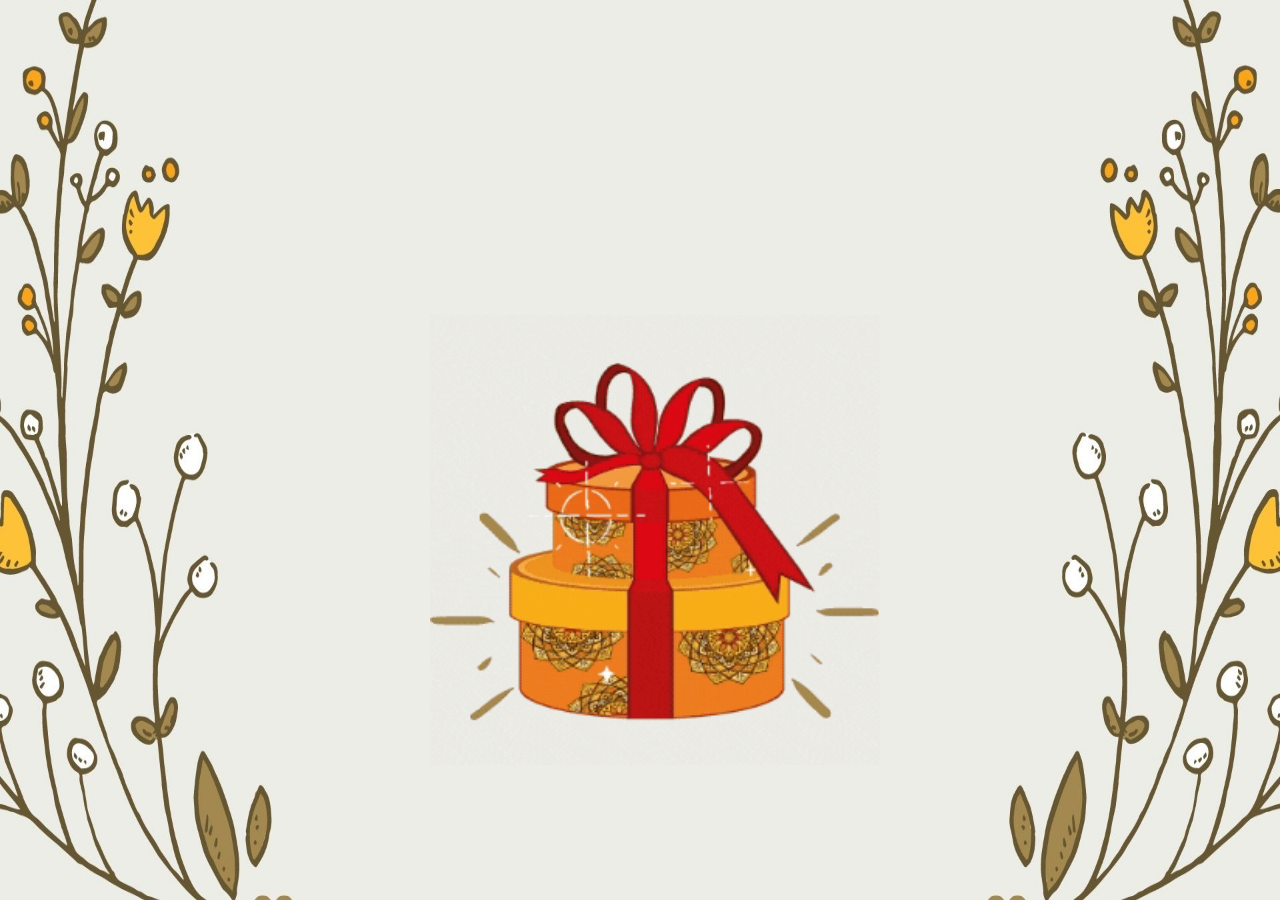
==== index.html @ d14314d8 "Add files via upload" ====
<html lang="en">
  <head>
    <!-- Required meta tags -->
    <meta charset="utf-8">
    <meta name="viewport" content="width=device-width, initial-scale=1, shrink-to-fit=no">
    <!-- Bootstrap CSS -->
    <link rel="stylesheet" href="https://stackpath.bootstrapcdn.com/bootstrap/4.5.2/css/bootstrap.min.css" integrity="sha384-JcKb8q3iqJ61gNV9KGb8thSsNjpSL0n8PARn9HuZOnIxN0hoP+VmmDGMN5t9UJ0Z" crossorigin="anonymous">
    <link rel="stylesheet" href="css/estilo.css">
    <link rel="icon" type="icon/png" href="resources/logo.png">

    <title>Regalo BB</title>
  </head>
  <body >
    <section class="container-fluid contenedorP" id="contenedorP" align="center">
        <div class="row justify-content-center">
            <div class="col-12">
                <div class="jumbotron text-white text-justify todo" id="todo">
                  <h1 class="card-title titulo">¡Has ganado un regalo !</h1>
                  <br><br>
                  <div align="center">
                    <form>
                      <button type="submit" class="btn btnR" href="#" role="button" onclick="regalo()">
                        <div class="contenedorIma">
                          <img class="le" img src="resources/regaloA.gif" width="450" height="450" />
                          <img class="top" img src="resources/regaloC.gif" width="450" height="450" />
                        </div>
                      </button>
                    </form>
                  </div>
                </div>
            </div>
        </div>
    </section>
    <section class="container-fluid" id="contenedor0" style="color: white;">
      <div class="row">
        <div class="col-12">
          <div class="row">
            <div class="col-12 banner">
              <img src="resources/banner.png" class="banner1">
            </div>
            <div class="col-12 menu" align="center">
              <nav class="navbar navbar-expand-lg">
                <a class="navbar-brand"  href="html/index2.html">Inicio</a>
                <button id="booto" class="navbar-toggler" type="button" data-toggle="collapse" data-target="#navbarSupportedContent" aria-controls="navbarSupportedContent" aria-expanded="false" aria-label="Toggle navigation"><span class="navbar-toggler-icon"></span></button>
                  <div class="collapse navbar-collapse" id="navbarSupportedContent">
                    <ul class="navbar-nav mr-auto">
                      <li class="nav-item active">
                        <a class="nav-link" data-toggle="tooltip" data-placement="top" data-html="true" title="<em>Historia de nosotros</em>" href="html/historia.html">Historia<span class="sr-only">(current)</span></a>
                      </li>
                      <<li class="nav-item active">
                        <a class="nav-link" data-toggle="tooltip" data-placement="top" data-html="true" title="<em>Algunas fotos de nosotros</em>" href="html/Galeria.html">Galería de fotos<span class="sr-only">(current)</span></a>
                      </li>
                      <li class="nav-item active">
                        <a class="nav-link" data-toggle="tooltip" data-placement="top" data-html="true" title="<em>Canciones que me hacen pensar en ti</em>" href="Canciones.html">Canciones dedicadas<span class="sr-only">(current)</span></a>
                      </li>
                      <li class="nav-item active">
                        <a class="nav-link" data-toggle="tooltip" data-placement="top" data-html="true" title="<em>Lo que amo de ti</em>" href="html/Cosas.html">Cosas que amo de ti<span class="sr-only">(current)</span></a>
                      </li>
                      <li class="nav-item active">
                        <a class="nav-link" data-toggle="tooltip" data-placement="top" data-html="true" title="<em>Carta final</em>" href="html/Carta.html">Dedicatoria<span class="sr-only">(current)</span></a>
                      </li>
                    </ul>
                    <form class="form-inline my-2 my-lg-0">
                      <input class="form-control mr-sm-2" type="search" placeholder="Buscar..." aria-label="Search" >
                      <button class="btn btn-outline-warning  my-3 my-sm-0" type="submit">Buscar</button>
                    </form>
                  </div>
              </nav>
            </div>
          </div>
        </div>
      </div>
      <div class="row">
        <div class="col-12 Carru">
          <div id="carouselExampleControls" class="carousel slide" data-ride="carousel">
            <div class="carousel-inner">
              <div class="carousel-item active">
                <img src="resources/a1.png" class="d-block w-100" alt="...">
              </div>
              <div class="carousel-item">
                <img src="resources/a2.png" class="d-block w-100" alt="...">
              </div>
              <div class="carousel-item">
                <img src="resources/a3.png" class="d-block w-100" alt="...">
              </div>
            </div>
            <a class="carousel-control-prev" href="#carouselExampleControls" role="button" data-slide="prev">
              <span class="carousel-control-prev-icon" aria-hidden="true"></span>
              <span class="sr-only">Previous</span>
            </a>
            <a class="carousel-control-next" href="#carouselExampleControls" role="button" data-slide="next">
              <span class="carousel-control-next-icon" aria-hidden="true"></span>
              <span class="sr-only">Next</span>
            </a>
          </div>
        </div>
        <div class="col-12 cardSec">
          <div class="card">
            <div class="card-body" align="center">
              <h1 class="card-title ">Página de aniversario</h1>
                <p class="card-text">En esta simple página podras encontrar cosas relacionadas a nuestra relación, fotos, canciones, entre otras cosas.Toda esta página fue hecha desde 0 por Gabriela Méndez eso incluye a las imagenes espero que lo disfrutes.</p>
            </div>
            <div align="center">
              <img src="resources/regalos.png"  alt="...">
            </div>
          </div>
        </div>
      </div>
    </section> 
    <!-- jQuery first, then Popper.js, then Bootstrap JS -->
    <script src="https://code.jquery.com/jquery-3.5.1.slim.min.js" integrity="sha384-DfXdz2htPH0lsSSs5nCTpuj/zy4C+OGpamoFVy38MVBnE+IbbVYUew+OrCXaRkfj" crossorigin="anonymous"></script>
    <script src="https://cdn.jsdelivr.net/npm/popper.js@1.16.1/dist/umd/popper.min.js" integrity="sha384-9/reFTGAW83EW2RDu2S0VKaIzap3H66lZH81PoYlFhbGU+6BZp6G7niu735Sk7lN" crossorigin="anonymous"></script>
    <script src="https://stackpath.bootstrapcdn.com/bootstrap/4.5.2/js/bootstrap.min.js" integrity="sha384-B4gt1jrGC7Jh4AgTPSdUtOBvfO8shuf57BaghqFfPlYxofvL8/KUEfYiJOMMV+rV" crossorigin="anonymous"></script>
    <script src="js/main.js"></script>
          <script>
                $(function () {
          $('[data-toggle="tooltip"]').tooltip()
        })
      </script>
  </body>
</html>
---- css/estilo.css ----
*{
	padding: 0px;
    margin: 0px;
}

body{
    height: 100vh;
}

p{
    text-align: justify;
}

.banner{
    padding: 0px;
}

.banner1{
    width: 100%;
    height: auto;
}

#cosas_c{
    margin-right: 0px;
    padding-right: 0px;
}

.menu{
    background-color:#F6DE7E;
    width: 100%;
    height: auto;
}

.menu nav{
    width: 100%;
    height: auto;
    margin: 3px auto;
    padding: 3px;
    /*diseño flex*/
    display: flex;
    flex-direction: row;
    flex-wrap: wrap;
    justify-content: space-between;
}

.menu nav .navbar-nav a{
    background: transparent;

    color: black;
    text-decoration: none;
    font-size: 17px;
    margin: 5px;
    font-family: Cambria;
    font-weight: bold;
}

.menu nav .navbar-brand{
    font-family: Cambria;
    color: black;
    font-weight: bold;
    font-size: 23px;
}

.menu nav a:hover{
    -webkit-animation: hover 1200ms linear 2 alternate;
    animation: hover 1200ms linear 2 alternate;
    color: white;
}

.menu nav #d1:hover{
    -webkit-animation: hover 1200ms linear 2 alternate;
    animation: hover 1200ms linear 2 alternate;
    color: #FFBD59;
}

.menu nav a:active {
    color: white; 
}

#booto{
    background-color: white;
}

.contenedorP{
    height: 100%;
    background-image: url(../resources/fondo.jpg); 
    background-size: 100% 105%;
}

.todo{
    height: 100vh;
    margin: 0px;
    background-color: transparent;

    display: flex;
    flex-direction: column;
    align-items: center;
    justify-content: center;
}

form{
    display: flex;
    flex-direction: column;
    align-items: center;
    justify-content: center;
}

.h1class{
    font-weight: lighter;
}

.form-control:focus{
    box-shadow: 0 0 0 0.2rem rgba(0, 123, 255, 0);
}

input:valid{
    border: 2.5px solid #ffc107;
}

.desaparecer{
    display: none;
}

.card1{
    height: 100vh;
    display: flex;
    flex-direction: column;
    align-items: center;
    justify-content: space-around;
}

.cardbody{
    display: flex;
    flex-direction: column;
    align-items: center;
    justify-content: space-evenly;
}

.Carru{
    padding: 0px;
    text-align: justify;
}


.cardSec{
    background-color: #F3F3F3;
    border: 0px;
    color: black;
    font-family: Cambria;
}

.cardSec .card{
    background-color: transparent;
    border: 0px;
}

.cardSec h1{
    color: black;
    font-family: Cambria;
    font-size: 38px;
    font-weight: bold;
}

.cardSec p{
    color: black;
    font-family: Cambria;
    text-align: justify;
    font-size: 20px;
}

.contenedorIma {
  position: relative;
  height: 360px;
  width: 360px;
  margin: auto;
  float: left;
}

.contenedorIma img {
  position: absolute;
  left: -30px;
  top: -15px;
  transition: opacity 0.5s ease-in-out;
}

.contenedorIma img.top:hover {
  opacity: 0;
}


.titulo{
    font-size: 50px;
    background: url("../resources/TextOrange.png") repeat-y;
    background-clip: text;
    -webkit-background-clip: text;
    -moz-background-clip: text;

    -moz-text-fill-color: transparent;
    -webkit-text-fill-color: transparent;

    animation: textA 62s linear infinite 0s;
    -webkit-animation: textA 62s linear infinite 0s;
    -moz-animation: textA 62s linear infinite 0s;
}

@keyframes textA {
    0% { background-position: 0% 50%; }
    100% { background-position: 100% 50%; }
}

@-webkit-keyframes textA {
    0% { background-position: 0% 50%; }
    100% { background-position: 100% 50%; }
}

@-moz-keyframes textA {
    0% { background-position: 0% 50%; }
    100% { background-position: 100% 50%; }
}

.textt{
    display: flex;
    flex-direction: row;
}

.textt1{
    display: flex;
    flex-direction: column;
    justify-content: space-around;
    align-items: center;
}

.card1 a{
    background-color: #CD84E5;
    border: #522D83 solid 2px;
    color: white;
}

.card1 a:hover{
    background-color: #7A63AA;
    border: #522D83 solid 2px;
    color: white;
}


.animacion{
    animation-duration: 2s;
    animation-name: slide;
  }
  
@keyframes slide{
    from {
      margin-top: -50%;
    }
  
    to {
      margin-top: 0%;
    }
}

/*Responsive bonito ;3*/
@media screen and (max-width: 575px){
    .contenedorP{
        background-size: 180% 100%;
    }
    .card1{
        background-size: 180% 100%;
    }
}

@media screen and (min-width: 576px) and (max-width: 767px){
    .contenedorP{
        background-size: 165% 100%;
    }
    .card1{
        background-size: 165% 100%;
    }
}

@media screen and (min-width: 768px) and (max-width: 991px){
    .contenedorP{
        background-size: 140% 100%;
    }
    .card1{
        background-size: 140% 100%;
    }
}

@media screen and (min-width: 992px) and (max-width: 1199px){
    .contenedorP{
        background-size: 120% 100%;
    }
    .card1{
        background-size: 120% 100%;
    }
}
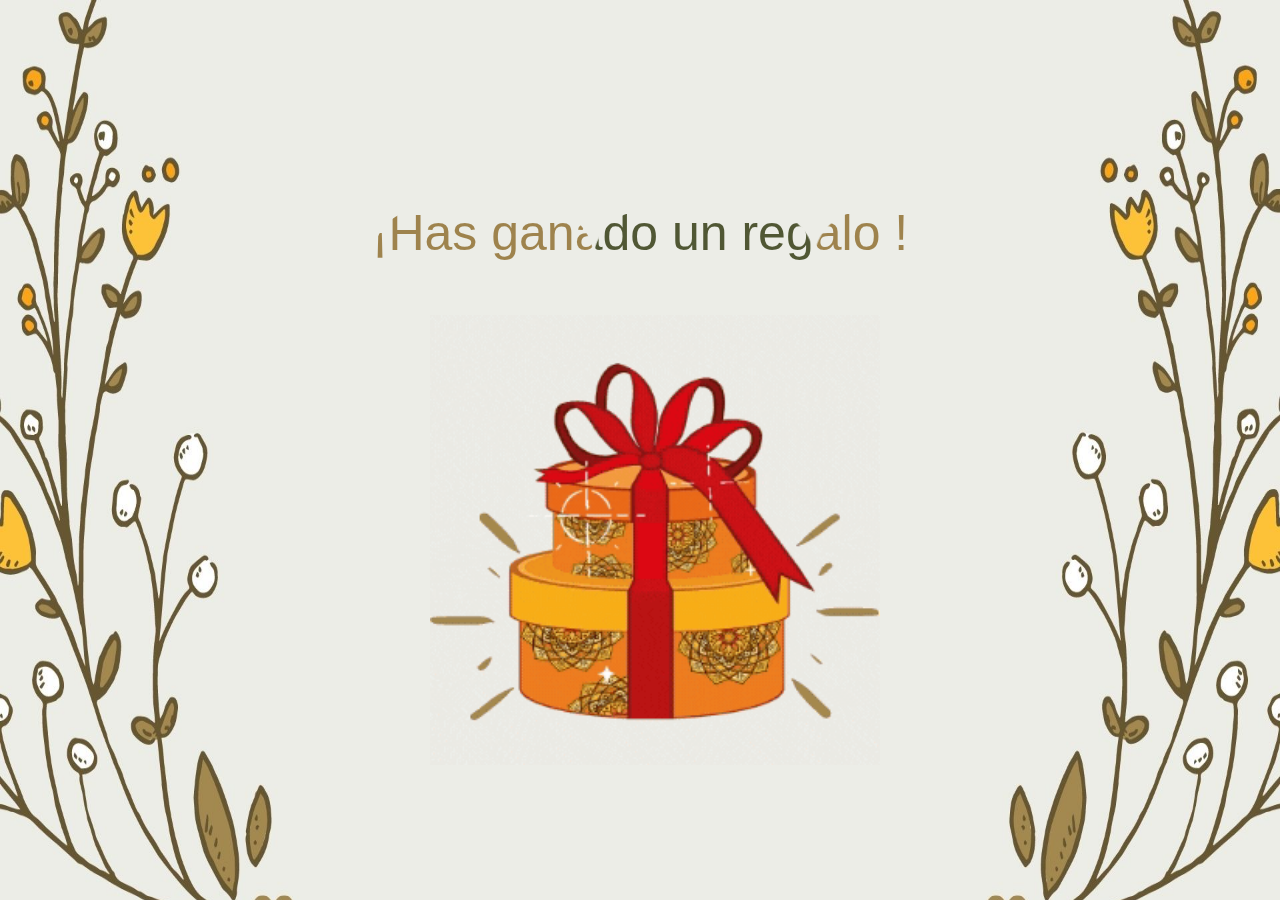
==== commit 578e91c2: "Add files via upload" ====
--- a/index.html
+++ b/index.html
@@ -47,7 +47,7 @@
                       <li class="nav-item active">
                         <a class="nav-link" data-toggle="tooltip" data-placement="top" data-html="true" title="<em>Historia de nosotros</em>" href="html/historia.html">Historia<span class="sr-only">(current)</span></a>
                       </li>
-                      <<li class="nav-item active">
+                      <li class="nav-item active">
                         <a class="nav-link" data-toggle="tooltip" data-placement="top" data-html="true" title="<em>Algunas fotos de nosotros</em>" href="html/Galeria.html">Galería de fotos<span class="sr-only">(current)</span></a>
                       </li>
                       <li class="nav-item active">
--- a/css/estilo.css
+++ b/css/estilo.css
@@ -261,8 +261,23 @@
 /*Responsive bonito ;3*/
 @media screen and (max-width: 575px){
     .contenedorP{
-        background-size: 180% 100%;
-    }
+        background-color: #ECEDE7;
+    }
+
+    .titulo{
+    font-size: 50px;
+    background: url("../resources/TextOrange.png") repeat-y;
+    background-clip: text;
+    -webkit-background-clip: text;
+    -moz-background-clip: text;
+
+    -moz-text-fill-color: transparent;
+    -webkit-text-fill-color: transparent;
+
+    animation: textA 62s linear infinite 0s;
+    -webkit-animation: textA 62s linear infinite 0s;
+    -moz-animation: textA 62s linear infinite 0s;
+}
     .card1{
         background-size: 180% 100%;
     }
